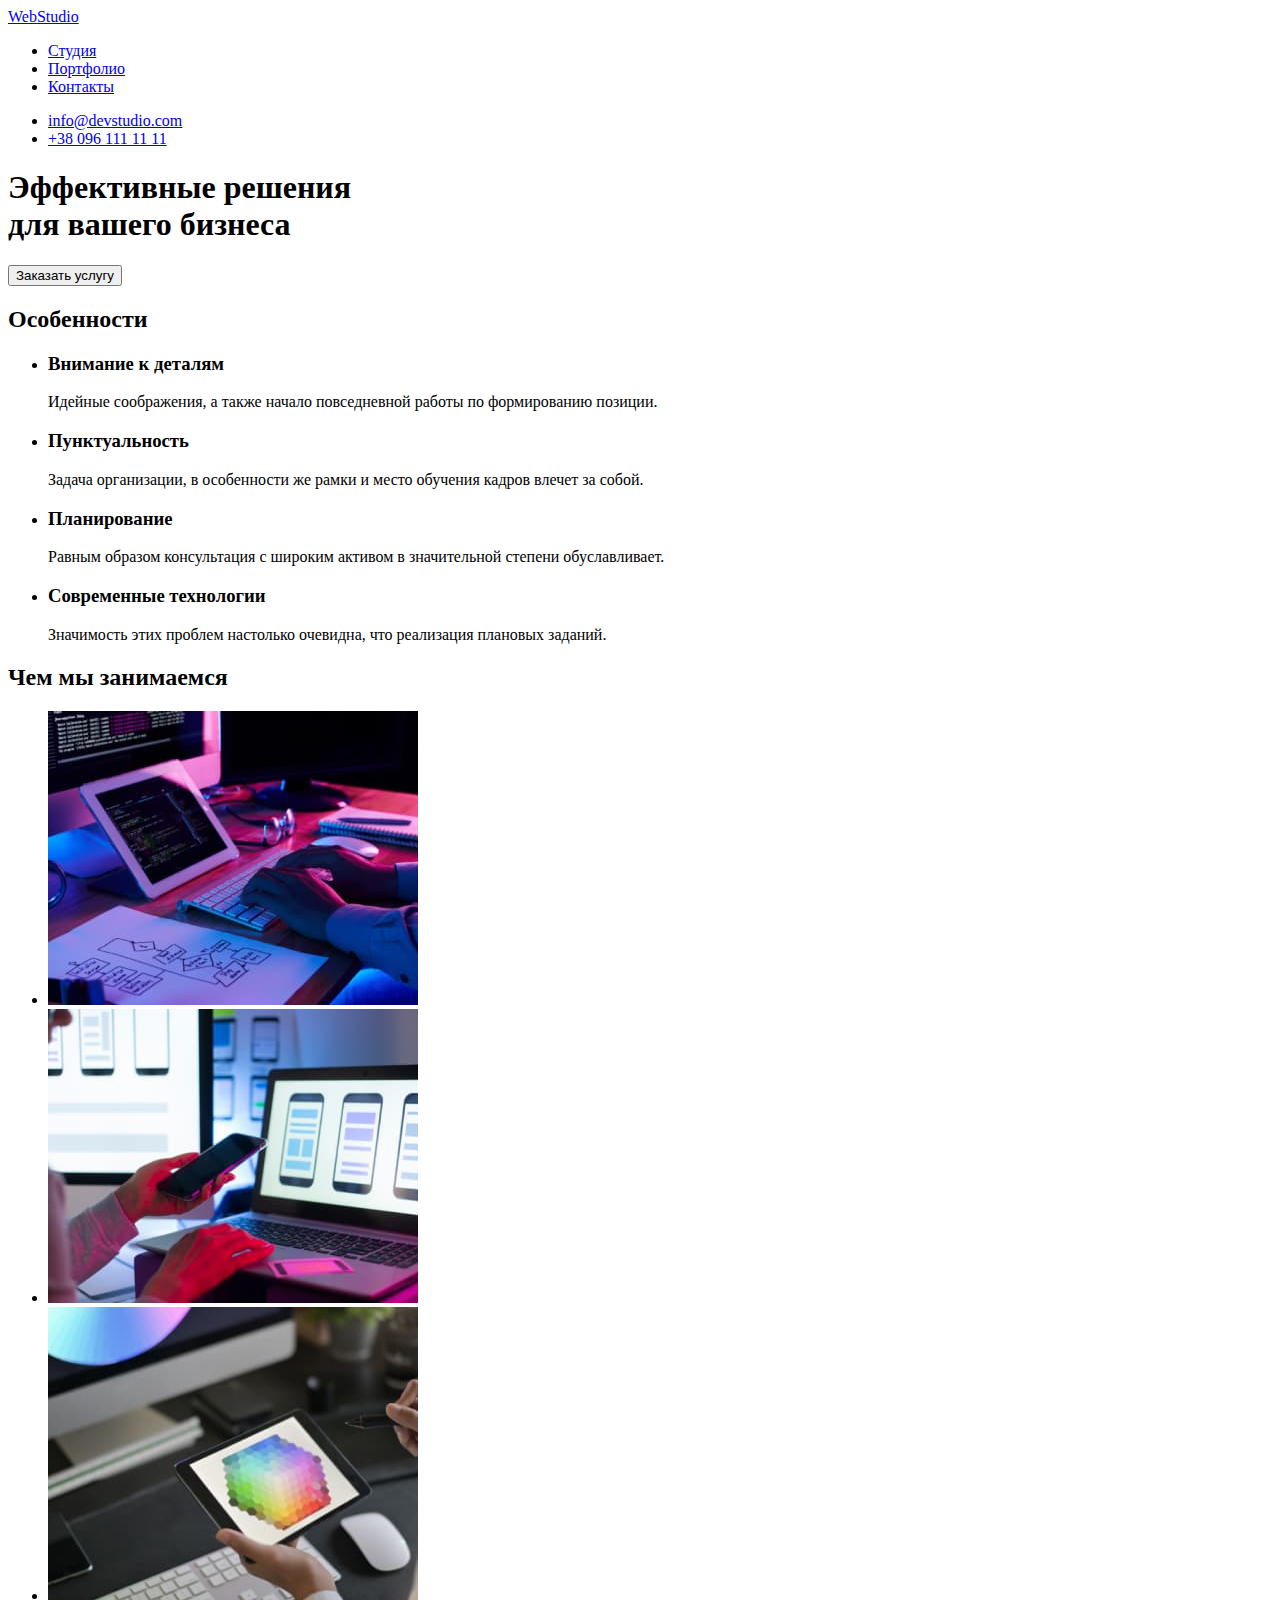
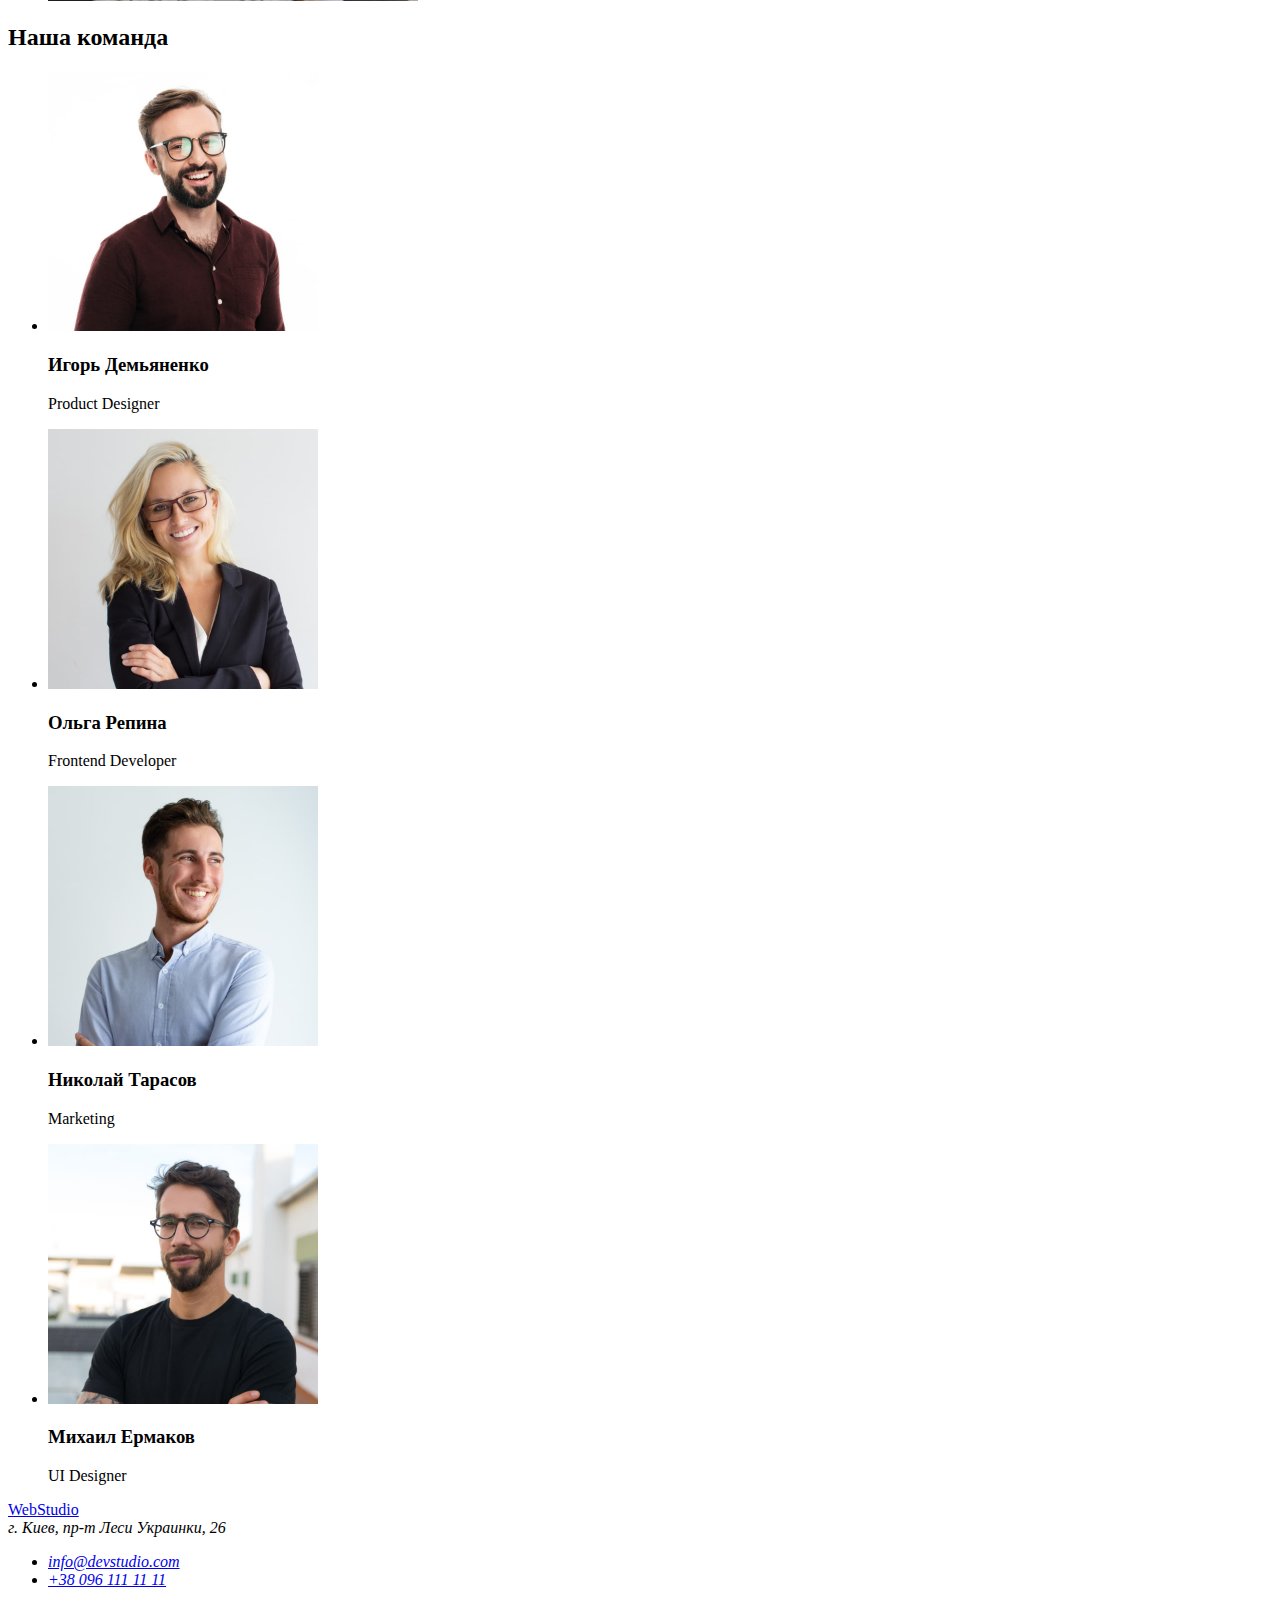
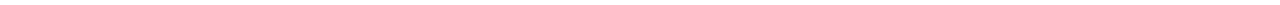
==== index.html @ e4e2d775 "Добавляет файли з DZ-1" ====
<!DOCTYPE html>
<html lang="ru">
  <head>
    <meta charset="UTF-8" />
    <meta http-equiv="X-UA-Compatible" content="IE=edge" />
    <meta name="viewport" content="width=device-width, initial-scale=1.0" />
    <title>Studio</title>
  </head>

  <body>
    <header class="page-header">
      <!-- navigation -->
      <nav class="nav-menu">
        <a href="./index.html" class="logo"><span class="accent">Web</span>Studio</a>
        <ul class="nav-list">
          <li class="nav-item"><a href="./index.html" class="link-current">Студия</a></li>
          <li class="nav-item"><a href="#" class="link">Портфолио</a></li>
          <li class="nav-item"><a href="#" class="link">Контакты</a></li>
        </ul>
      </nav>

      <ul class="contacts">
        <li class="item">
          <a href="mailto:info@devstudio.com" class="contacts-link">info@devstudio.com</a>
        </li>
        <li class="item">
          <a href="tel:+380961111111" class="contacts-link">+38 096 111 11 11</a>
        </li>
      </ul>
    </header>

    <main>
      <!-- hero -->
      <section class="hero">
        <h1 class="hero-title">Эффективные решения <br />для вашего бизнеса</h1>
        <button type="button" class="btn-primary">Заказать услугу</button>
      </section>

      <!-- feature -->
      <section class="section">
        <h2 class="section-title">Особенности</h2>
        <ul class="feature-list">
          <li class="feature-item">
            <h3 class="feature-title">Внимание к деталям</h3>
            <p class="feature-text">
              Идейные соображения, а также начало повседневной работы по формированию позиции.
            </p>
          </li>
          <li class="feature-item">
            <h3 class="feature-title">Пунктуальность</h3>
            <p class="feature-text">
              Задача организации, в особенности же рамки и место обучения кадров влечет за собой.
            </p>
          </li>
          <li class="feature-item">
            <h3 class="feature-title">Планирование</h3>
            <p class="feature-text">
              Равным образом консультация с широким активом в значительной степени обуславливает.
            </p>
          </li>
          <li class="feature-item">
            <h3 class="feature-title">Современные технологии</h3>
            <p class="feature-text">
              Значимость этих проблем настолько очевидна, что реализация плановых заданий.
            </p>
          </li>
        </ul>
      </section>

      <!-- work -->
      <section class="section">
        <h2 class="section-title">Чем мы занимаемся</h2>
        <ul class="work-list">
          <li class="work-item">
            <img src="./images/img1.jpg" alt="программист за компьютером" width="370" />
          </li>
          <li class="work-item">
            <img src="./images/img2.jpg" alt="интерфейс мобильного приложения" width="370" />
          </li>
          <li class="work-item">
            <img src="./images/img3.jpg" alt="цвета на графическом планшете" width="370" />
          </li>
        </ul>
      </section>

      <!-- team -->
      <section class="section">
        <h2 class="section-title">Наша команда</h2>
        <ul class="card-list">
          <li class="card-item">
            <img src="./images/img4.jpg" alt="Игорь Демьяненко" width="270" />
            <h3 class="card-title">Игорь Демьяненко</h3>
            <p class="card-text">Product Designer</p>
          </li>
          <li class="card-item">
            <img src="./images/img5.jpg" alt="Ольга Репина" width="270" />
            <h3 class="card-title">Ольга Репина</h3>
            <p class="card-text">Frontend Developer</p>
          </li>
          <li class="card-item">
            <img src="./images/img6.jpg" alt="Николай Тарасов" width="270" />
            <h3 class="card-title">Николай Тарасов</h3>
            <p class="card-text">Marketing</p>
          </li>
          <li class="card-item">
            <img src="./images/img7.jpg" alt="Михаил Ермаков" width="270" />
            <h3 class="card-title">Михаил Ермаков</h3>
            <p class="card-text">UI Designer</p>
          </li>
        </ul>
      </section>
    </main>

    <!-- footer -->
    <footer class="page-footer">
      <a href="./index.html" class="logo-bottom"><span class="accent">Web</span>Studio</a>

      <address class="residence-place">
        г. Киев, пр-т Леси Украинки, 26
        <ul class="residence-contacts">
          <li class="item">
            <a href="mailto:info@devstudio.com" class="residence-link">info@devstudio.com</a>
          </li>
          <li class="item">
            <a href="tel:+380961111111" class="residence-link">+38 096 111 11 11</a>
          </li>
        </ul>
      </address>
    </footer>
  </body>
</html>
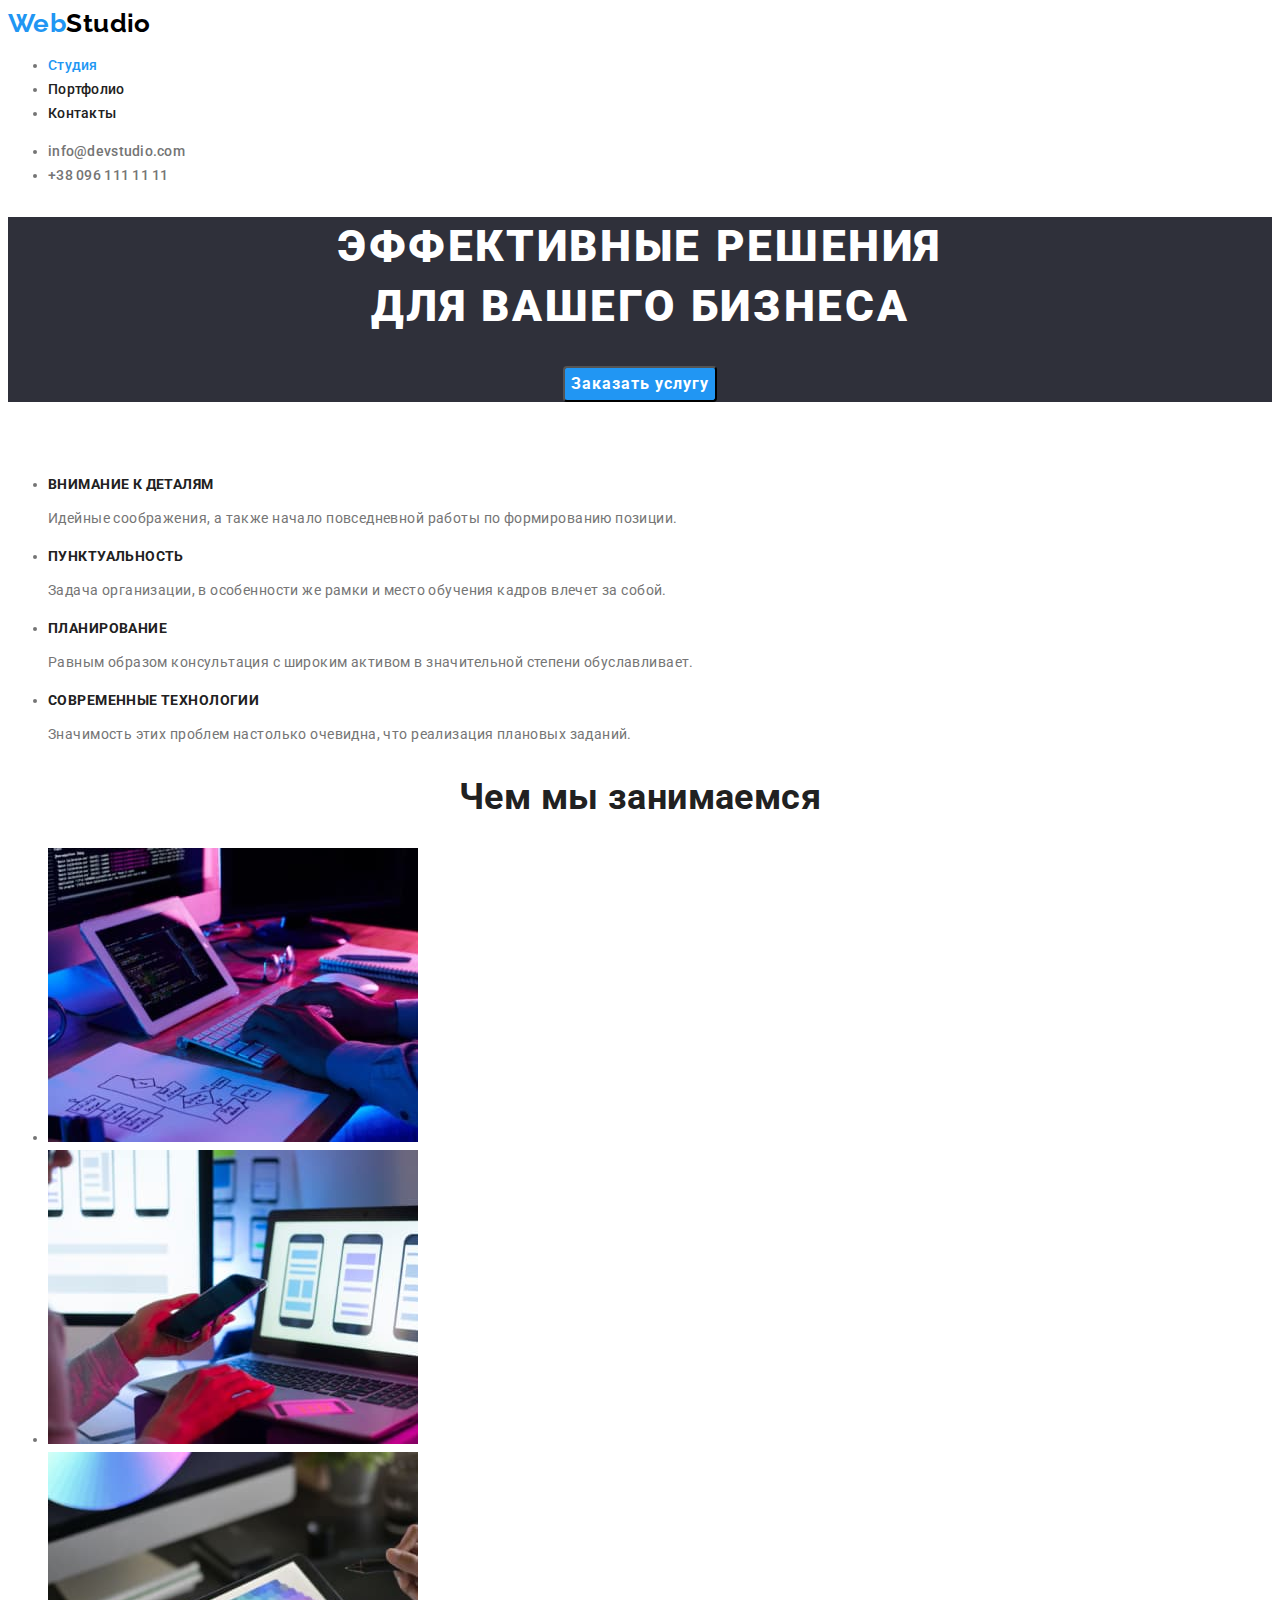
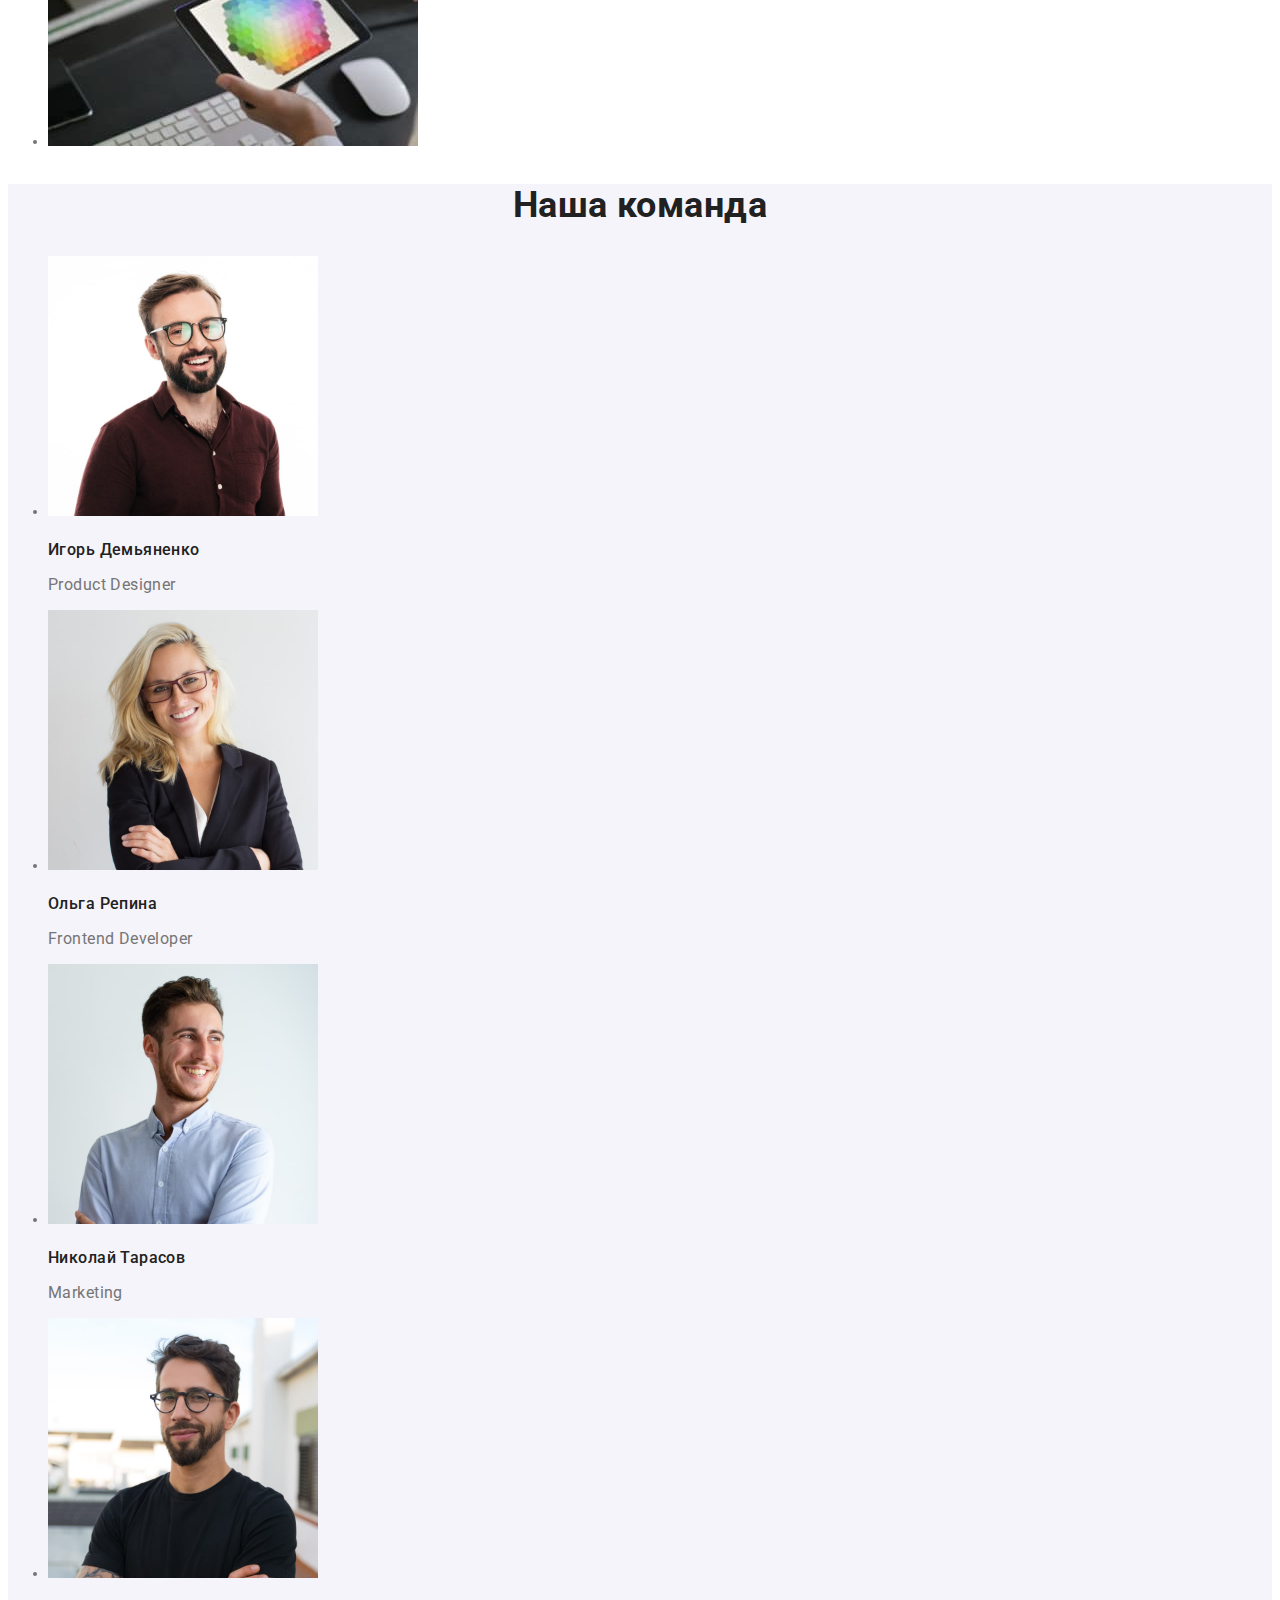
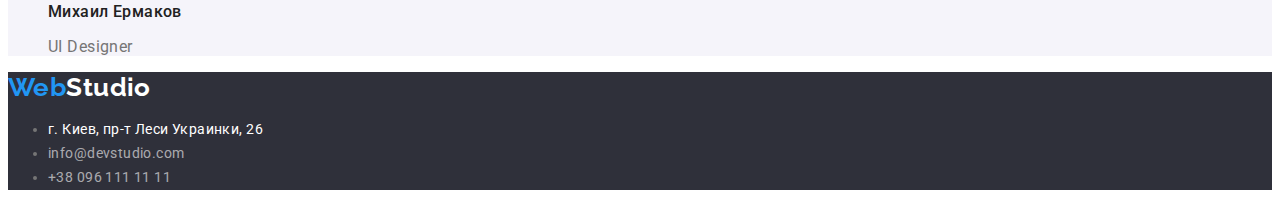
==== commit a0ea8e26: "Добавляет цвет и шрифт" ====
--- a/index.html
+++ b/index.html
@@ -4,26 +4,35 @@
     <meta charset="UTF-8" />
     <meta http-equiv="X-UA-Compatible" content="IE=edge" />
     <meta name="viewport" content="width=device-width, initial-scale=1.0" />
-    <title>Studio</title>
+    <title>studio</title>
+
+    <link
+      href="https://fonts.googleapis.com/css2?family=Raleway:wght@700&family=Roboto:wght@400;500;700;900&display=swap"
+      rel="stylesheet"
+    />
+
+    <link rel="stylesheet" href="./css/styles.css" />
   </head>
 
   <body>
+    <!-- page-header -->
     <header class="page-header">
+      <a href="./index.html" class="logo"><span class="accent">Web</span>Studio</a>
+
       <!-- navigation -->
       <nav class="nav-menu">
-        <a href="./index.html" class="logo"><span class="accent">Web</span>Studio</a>
         <ul class="nav-list">
-          <li class="nav-item"><a href="./index.html" class="link-current">Студия</a></li>
-          <li class="nav-item"><a href="#" class="link">Портфолио</a></li>
-          <li class="nav-item"><a href="#" class="link">Контакты</a></li>
+          <li class="nav-item"><a href="./index.html" class="nav-link-current">Студия</a></li>
+          <li class="nav-item"><a href="./portfolio.html" class="nav-link">Портфолио</a></li>
+          <li class="nav-item"><a href="" class="nav-link">Контакты</a></li>
         </ul>
       </nav>
 
       <ul class="contacts">
-        <li class="item">
+        <li class="contacts-item">
           <a href="mailto:info@devstudio.com" class="contacts-link">info@devstudio.com</a>
         </li>
-        <li class="item">
+        <li class="contacts-item">
           <a href="tel:+380961111111" class="contacts-link">+38 096 111 11 11</a>
         </li>
       </ul>
@@ -33,12 +42,12 @@
       <!-- hero -->
       <section class="hero">
         <h1 class="hero-title">Эффективные решения <br />для вашего бизнеса</h1>
-        <button type="button" class="btn-primary">Заказать услугу</button>
+        <button type="button" class="hero-btn">Заказать услугу</button>
       </section>
 
       <!-- feature -->
       <section class="section">
-        <h2 class="section-title">Особенности</h2>
+        <h2 class="section-title-is-hidden">Особенности</h2>
         <ul class="feature-list">
           <li class="feature-item">
             <h3 class="feature-title">Внимание к деталям</h3>
@@ -90,22 +99,22 @@
           <li class="card-item">
             <img src="./images/img4.jpg" alt="Игорь Демьяненко" width="270" />
             <h3 class="card-title">Игорь Демьяненко</h3>
-            <p class="card-text">Product Designer</p>
+            <p class="card-text" lang="en">Product Designer</p>
           </li>
           <li class="card-item">
             <img src="./images/img5.jpg" alt="Ольга Репина" width="270" />
             <h3 class="card-title">Ольга Репина</h3>
-            <p class="card-text">Frontend Developer</p>
+            <p class="card-text" lang="en">Frontend Developer</p>
           </li>
           <li class="card-item">
             <img src="./images/img6.jpg" alt="Николай Тарасов" width="270" />
             <h3 class="card-title">Николай Тарасов</h3>
-            <p class="card-text">Marketing</p>
+            <p class="card-text" lang="en">Marketing</p>
           </li>
           <li class="card-item">
             <img src="./images/img7.jpg" alt="Михаил Ермаков" width="270" />
             <h3 class="card-title">Михаил Ермаков</h3>
-            <p class="card-text">UI Designer</p>
+            <p class="card-text" lang="en">UI Designer</p>
           </li>
         </ul>
       </section>
@@ -113,15 +122,23 @@
 
     <!-- footer -->
     <footer class="page-footer">
-      <a href="./index.html" class="logo-bottom"><span class="accent">Web</span>Studio</a>
+      <a href="./index.html" class="logo"><span class="accent">Web</span>Studio</a>
 
       <address class="residence-place">
-        г. Киев, пр-т Леси Украинки, 26
-        <ul class="residence-contacts">
-          <li class="item">
+        <ul class="residence-list">
+          <li class="residence-item">
+            <a
+              href="https://goo.gl/maps/b1yRZs4WcSMnC91e6"
+              class="residence-link"
+              target="_blank"
+              rel="noopener noreferrer"
+              >г. Киев, пр-т Леси Украинки, 26</a
+            >
+          </li>
+          <li class="residence-item">
             <a href="mailto:info@devstudio.com" class="residence-link">info@devstudio.com</a>
           </li>
-          <li class="item">
+          <li class="residence-item">
             <a href="tel:+380961111111" class="residence-link">+38 096 111 11 11</a>
           </li>
         </ul>
--- a/css/styles.css
+++ b/css/styles.css
@@ -0,0 +1,208 @@
+:root {
+  --accent-color: #2196f3;
+  --logo-color: #000000;
+  --primary-color: #ffffff;
+  --primary-text-color: #757575;
+  --secondary-text-color: #212121;
+  --hero-bg-color: #2f303a;
+  --secondary-bg-color: #f5f4fa;
+  --footer-bg-color: #2f303a;
+  --footer-contacts-color: rgba(255, 255, 255, 0.6);
+}
+
+body {
+  background-color: var(--primary-color);
+  color: var(--primary-text-color);
+  font-family: Roboto, sans-serif;
+  font-size: 14px;
+  line-height: 1.71;
+  letter-spacing: 0.03em;
+}
+
+/* page-header */
+
+.logo {
+  color: var(--logo-color);
+  font-family: Raleway;
+  font-weight: 700;
+  font-size: 26px;
+  line-height: 1.19;
+  text-decoration: none;
+}
+
+.logo .accent {
+  color: var(--accent-color);
+}
+
+/* navigation */
+
+.nav-link,
+.nav-link-current {
+  color: var(--secondary-text-color);
+  font-weight: 500;
+  line-height: 1.42;
+  letter-spacing: 0.02em;
+  text-decoration: none;
+}
+
+.nav-link-current {
+  color: var(--accent-color);
+}
+
+.nav-link:hover,
+.nav-link:focus {
+  color: var(--accent-color);
+}
+
+/* contacts */
+
+.contacts-link {
+  color: currentColor;
+  font-weight: 500;
+  line-height: 1.42;
+  letter-spacing: 0.02em;
+  text-decoration: none;
+}
+
+.contacts-link:hover,
+.contacts-link:focus {
+  color: var(--accent-color);
+}
+
+/* Оформление для index */
+
+/* hero */
+
+.hero {
+  text-align: center;
+
+  background-color: var(--hero-bg-color);
+}
+
+.hero-title {
+  color: var(--primary-color);
+  font-weight: 900;
+  font-size: 44px;
+  line-height: 1.36;
+  letter-spacing: 0.06em;
+  text-transform: uppercase;
+}
+
+.hero-btn {
+  border-radius: 4px;
+
+  background-color: var(--accent-color);
+  color: var(--primary-color);
+  font-family: inherit;
+  font-weight: 700;
+  font-size: 16px;
+  line-height: 1.87;
+  letter-spacing: 0.06em;
+  cursor: pointer;
+}
+
+/* feature */
+
+.section-title-is-hidden {
+  opacity: 0;
+}
+
+.feature-title {
+  color: var(--secondary-text-color);
+  font-size: 14px;
+  line-height: 1.14;
+  text-transform: uppercase;
+}
+
+/* work  */
+
+.section-title {
+  text-align: center;
+
+  color: var(--secondary-text-color);
+  font-size: 36px;
+  line-height: 1.17;
+}
+
+/* team  */
+
+.section:nth-child(4) {
+  background-color: var(--secondary-bg-color);
+}
+
+.card-title {
+  color: var(--secondary-text-color);
+  font-weight: 500;
+  font-size: 16px;
+  line-height: 1.19;
+}
+
+.card-text {
+  font-size: 16px;
+  line-height: 1.19;
+}
+
+/* footer  */
+
+.page-footer {
+  background-color: var(--footer-bg-color);
+}
+
+.page-footer .logo {
+  color: var(--primary-color);
+}
+
+.residence-item:first-child > .residence-link {
+  color: var(--primary-color);
+}
+
+.residence-link {
+  color: var(--footer-contacts-color);
+  font-style: normal;
+  text-decoration: none;
+}
+
+.residence-item > .residence-link:hover,
+.residence-item > .residence-link:focus {
+  color: var(--accent-color);
+}
+
+/* Оформление для portfolio.html */
+
+/* filter */
+.filter-btn {
+  border-radius: 4px;
+
+  background-color: var(--secondary-bg-color);
+  color: var(--secondary-text-color);
+  font-family: inherit;
+  font-weight: 500;
+  font-size: 16px;
+  line-height: 1.62;
+  cursor: pointer;
+}
+
+.filter-btn:hover,
+.filter-btn:focus {
+  background-color: var(--accent-color);
+  color: var(--primary-color);
+}
+
+/* gallery */
+
+.gallery-link {
+  color: currentColor;
+  text-decoration: none;
+}
+
+.gallery-title {
+  color: var(--secondary-text-color);
+  font-size: 18px;
+  line-height: 2;
+  letter-spacing: 0.06em;
+}
+
+.gallery-text {
+  font-size: 16px;
+  line-height: 1.87;
+}
